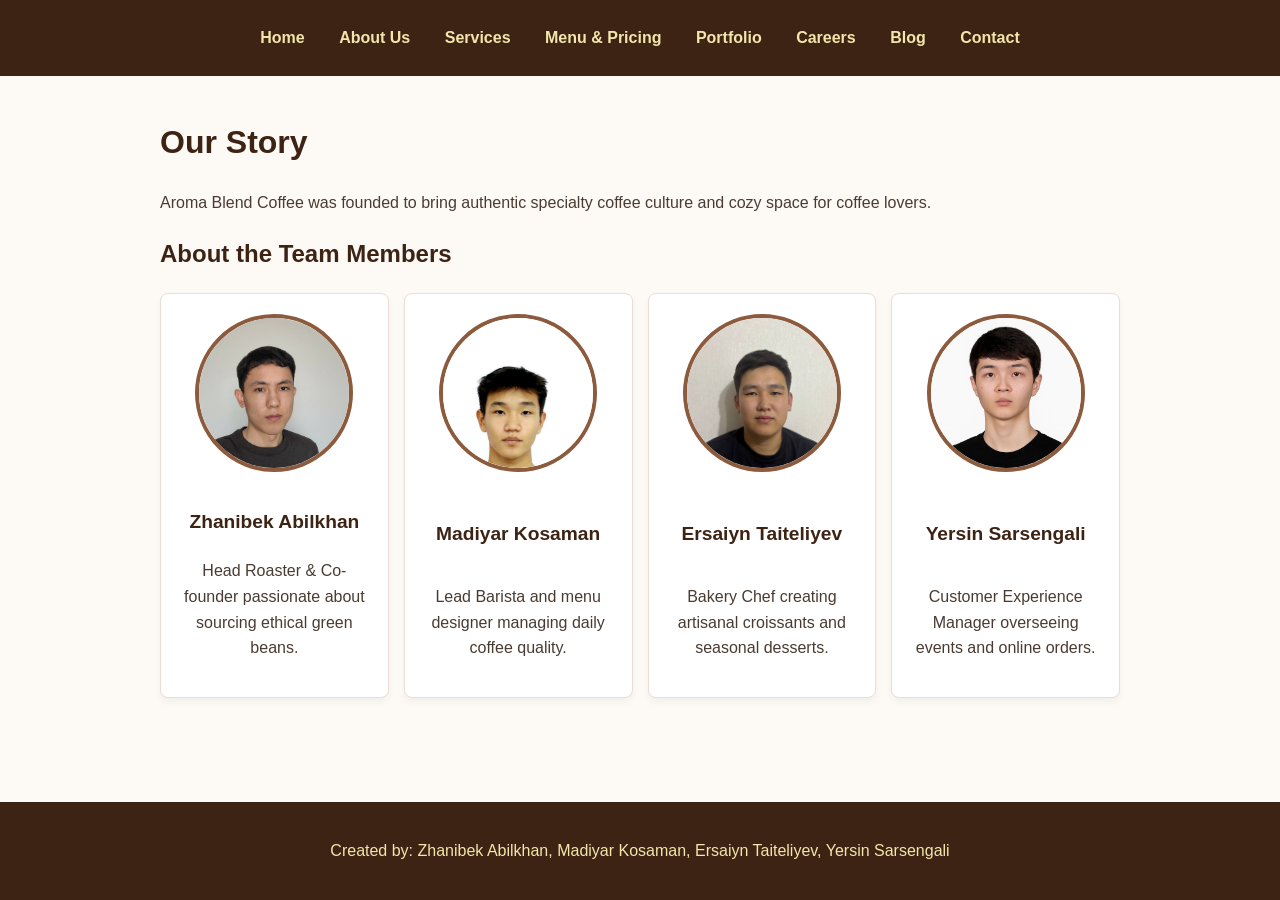
==== about.html @ 02d8d4bc "Initial commit: add project files" ====
<!DOCTYPE html>
<html lang="en">
<head>
    <!-- Assignment #1: HTML & CSS Basics | Team: Vertex | Author: Zhanibek Abilkhan -->
    <meta charset="UTF-8">
    <meta name="viewport" content="width=device-width, initial-scale=1.0">
    <title>Aroma Blend Coffee - About Us</title>
    <link rel="stylesheet" href="css/style.css">
</head>
<body>
    <header id="main-header">
        <nav class="nav-menu">
            <a href="index.html">Home</a>
            <a href="about.html">About Us</a>
            <a href="services.html">Services</a>
            <a href="pricing.html">Menu & Pricing</a>
            <a href="portfolio.html">Portfolio</a>
            <a href="careers.html">Careers</a>
            <a href="blog.html">Blog</a>
            <a href="contact.html">Contact</a>
        </nav>
    </header>

    <main>
        <h1>Our Story</h1>
        <p>Aroma Blend Coffee was founded to bring authentic specialty coffee culture and cozy space for coffee lovers.</p>

        <section class="team-section">
            <h2>About the Team Members</h2>
            <div class="team-grid">
                <article class="card">
                    <img src="img/img-124.jpg" alt="Zhanibek Abilkhan" class="profile-img">
                    <h3>Zhanibek Abilkhan</h3>
                    <p>Head Roaster & Co-founder passionate about sourcing ethical green beans.</p>
                </article>
                <article class="card">
                    <img src="img/img-123.png" alt="Madiyar Kosaman" class="profile-img">
                    <h3>Madiyar Kosaman</h3>
                    <p>Lead Barista and menu designer managing daily coffee quality.</p>
                </article>
                <article class="card">
                    <img src="img/img-122.jpg" alt="Ersaiyn Taiteliyev" class="profile-img">
                    <h3>Ersaiyn Taiteliyev</h3>
                    <p>Bakery Chef creating artisanal croissants and seasonal desserts.</p>
                </article>
                <article class="card">
                    <img src="img/img-125.JPG" alt="Yersin Sarsengali" class="profile-img">
                    <h3>Yersin Sarsengali</h3>
                    <p>Customer Experience Manager overseeing events and online orders.</p>
                </article>
            </div>
        </section>
    </main>

    <footer>
        <p>Created by: Zhanibek Abilkhan, Madiyar Kosaman, Ersaiyn Taiteliyev, Yersin Sarsengali</p>
    </footer>
</body>
</html>
---- css/style.css ----
/* 1. Element Selectors & Global Reset */
body {
    font-family: 'Segoe UI', Tahoma, Geneva, Verdana, sans-serif;
    margin: 0;
    padding: 0;
    background-color: #fdfaf6;
    color: #4a3b32;
    line-height: 1.6;
    min-height: 100vh;
    display: flex;
    flex-direction: column;
}

main {
    padding: 20px;
    max-width: 1000px;
    margin: 0 auto;
    width: 100%;
    box-sizing: border-box;
    flex: 1;
}

h1, h2, h3 {
    color: #3d2314;
}

/* 2. ID Selectors */
#main-header {
    background-color: #3d2314;
    padding: 15px 0;
    text-align: center;
}

#contact-form {
    max-width: 600px;
    margin: 20px auto;
}

/* 3. Descendant Selectors */
.nav-menu a {
    color: #f3e5ab;
    text-decoration: none;
    padding: 10px 15px;
    display: inline-block;
    font-weight: bold;
}

.nav-menu a:hover {
    background-color: #5c3722;
    color: #ffffff;
    border-radius: 4px;
}

.pricing-table th, 
.pricing-table td {
    padding: 12px 15px;
    border: 1px solid #d7c4b7;
    text-align: left;
}

.pricing-table th {
    background-color: #8c5a3c;
    color: #ffffff;
}

.team-grid .card {
    text-align: center;
    align-items: center;
}

.team-grid h3 {
    margin-bottom: 5px;
    font-size: 1.2rem;
}

/* 4. Class Selectors & Layout */
.card {
    background: #ffffff;
    border: 1px solid #e8ded5;
    border-radius: 8px;
    padding: 20px;
    box-shadow: 0 4px 6px rgba(61, 35, 20, 0.05);
    display: flex;
    flex-direction: column;
    justify-content: space-between;
}

.team-grid {
    display: grid;
    grid-template-columns: repeat(auto-fit, minmax(200px, 1fr));
    gap: 15px;
}

.portfolio-grid {
    display: grid;
    grid-template-columns: repeat(auto-fit, minmax(320px, 1fr));
    gap: 25px;
    margin-top: 25px;
}

.profile-img {
    width: 150px;
    height: 150px;
    border-radius: 50%;
    object-fit: cover;
    border: 4px solid #8c5a3c;
    margin: 0 auto 15px auto;
    display: block;
}

.project-img {
    width: 100%;
    height: 220px;
    object-fit: cover;
    border-radius: 6px;
    margin-bottom: 15px;
}

.btn {
    display: inline-block;
    padding: 10px 20px;
    background-color: #8c5a3c;
    color: #ffffff;
    text-decoration: none;
    border: none;
    border-radius: 4px;
    cursor: pointer;
}

.btn:hover {
    background-color: #5c3722;
}

.pricing-table {
    width: 100%;
    border-collapse: collapse;
    margin-top: 20px;
    background: #ffffff;
}

input[type="text"],
input[type="email"],
select,
textarea {
    width: 100%;
    padding: 8px;
    margin-top: 5px;
    border: 1px solid #c8b9ad;
    border-radius: 4px;
    box-sizing: border-box;
}

footer {
    text-align: center;
    padding: 20px;
    background-color: #3d2314;
    color: #f3e5ab;
    margin-top: 40px;
}
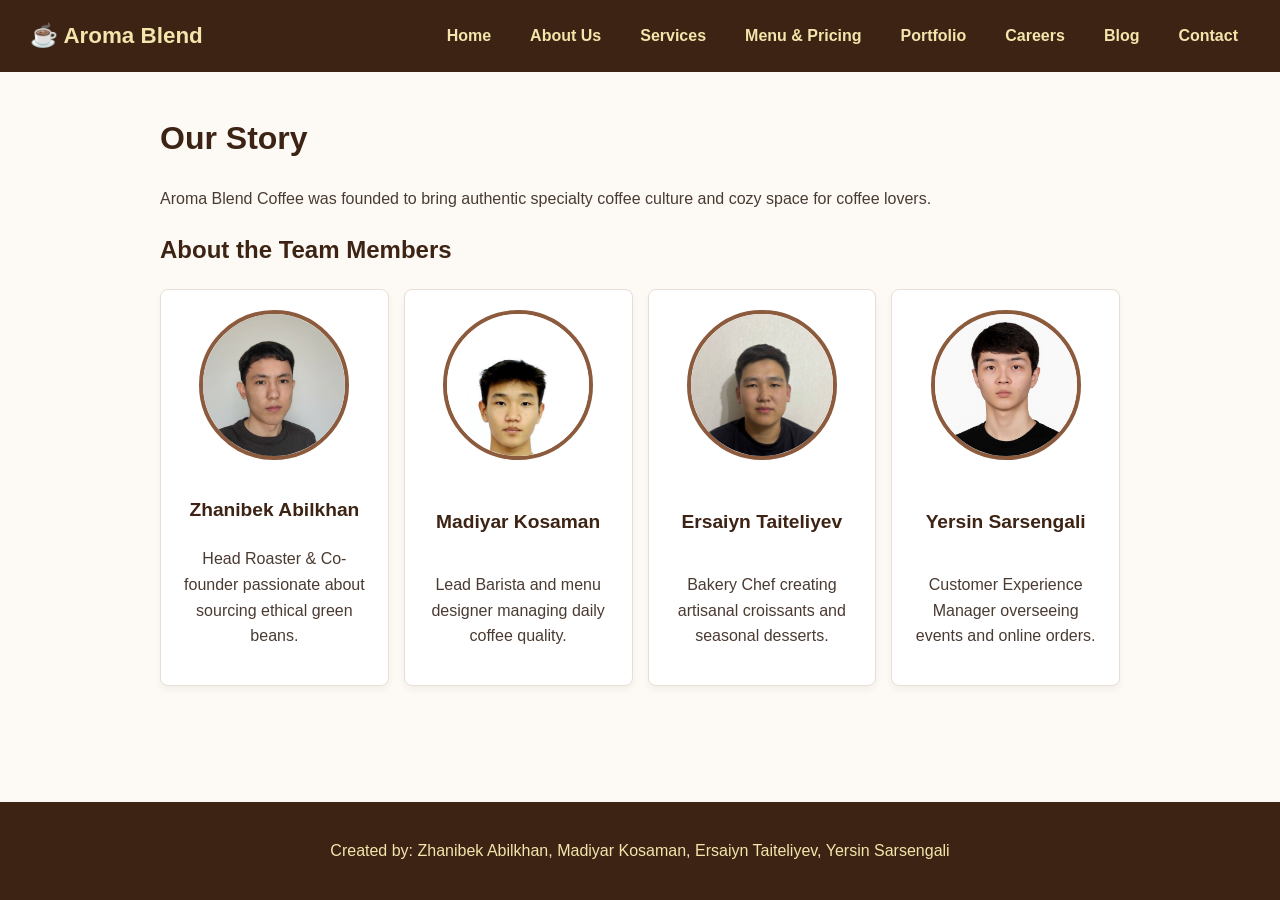
==== commit 35ad6e3c: "Complete Assignment 2: Flexbox layouts, Grid areas and image gallery" ====
--- a/about.html
+++ b/about.html
@@ -1,59 +1,62 @@
-<!DOCTYPE html>
-<html lang="en">
-<head>
-    <!-- Assignment #1: HTML & CSS Basics | Team: Vertex | Author: Zhanibek Abilkhan -->
-    <meta charset="UTF-8">
-    <meta name="viewport" content="width=device-width, initial-scale=1.0">
-    <title>Aroma Blend Coffee - About Us</title>
-    <link rel="stylesheet" href="css/style.css">
-</head>
-<body>
-    <header id="main-header">
-        <nav class="nav-menu">
-            <a href="index.html">Home</a>
-            <a href="about.html">About Us</a>
-            <a href="services.html">Services</a>
-            <a href="pricing.html">Menu & Pricing</a>
-            <a href="portfolio.html">Portfolio</a>
-            <a href="careers.html">Careers</a>
-            <a href="blog.html">Blog</a>
-            <a href="contact.html">Contact</a>
-        </nav>
-    </header>
-
-    <main>
-        <h1>Our Story</h1>
-        <p>Aroma Blend Coffee was founded to bring authentic specialty coffee culture and cozy space for coffee lovers.</p>
-
-        <section class="team-section">
-            <h2>About the Team Members</h2>
-            <div class="team-grid">
-                <article class="card">
-                    <img src="img/img-124.jpg" alt="Zhanibek Abilkhan" class="profile-img">
-                    <h3>Zhanibek Abilkhan</h3>
-                    <p>Head Roaster & Co-founder passionate about sourcing ethical green beans.</p>
-                </article>
-                <article class="card">
-                    <img src="img/img-123.png" alt="Madiyar Kosaman" class="profile-img">
-                    <h3>Madiyar Kosaman</h3>
-                    <p>Lead Barista and menu designer managing daily coffee quality.</p>
-                </article>
-                <article class="card">
-                    <img src="img/img-122.jpg" alt="Ersaiyn Taiteliyev" class="profile-img">
-                    <h3>Ersaiyn Taiteliyev</h3>
-                    <p>Bakery Chef creating artisanal croissants and seasonal desserts.</p>
-                </article>
-                <article class="card">
-                    <img src="img/img-125.JPG" alt="Yersin Sarsengali" class="profile-img">
-                    <h3>Yersin Sarsengali</h3>
-                    <p>Customer Experience Manager overseeing events and online orders.</p>
-                </article>
-            </div>
-        </section>
-    </main>
-
-    <footer>
-        <p>Created by: Zhanibek Abilkhan, Madiyar Kosaman, Ersaiyn Taiteliyev, Yersin Sarsengali</p>
-    </footer>
-</body>
-</html>
+<!DOCTYPE html>
+<html lang="en">
+<head>
+    <!-- Assignment #1: HTML & CSS Basics | Team: Vertex | Author: Zhanibek Abilkhan -->
+    <meta charset="UTF-8">
+    <meta name="viewport" content="width=device-width, initial-scale=1.0">
+    <title>Aroma Blend Coffee - About Us</title>
+    <link rel="stylesheet" href="css/style.css">
+</head>
+<body>
+    <header id="main-header">
+        <a href="index.html" class="logo">
+            <span>☕ Aroma Blend</span>
+        </a>
+        <nav class="nav-menu">
+            <a href="index.html">Home</a>
+            <a href="about.html">About Us</a>
+            <a href="services.html">Services</a>
+            <a href="pricing.html">Menu & Pricing</a>
+            <a href="portfolio.html">Portfolio</a>
+            <a href="careers.html">Careers</a>
+            <a href="blog.html">Blog</a>
+            <a href="contact.html">Contact</a>
+        </nav>
+    </header>
+
+    <main>
+        <h1>Our Story</h1>
+        <p>Aroma Blend Coffee was founded to bring authentic specialty coffee culture and cozy space for coffee lovers.</p>
+
+        <section class="team-section">
+            <h2>About the Team Members</h2>
+            <div class="team-grid">
+                <article class="card">
+                    <img src="img/img-124.jpg" alt="Zhanibek Abilkhan" class="profile-img">
+                    <h3>Zhanibek Abilkhan</h3>
+                    <p>Head Roaster & Co-founder passionate about sourcing ethical green beans.</p>
+                </article>
+                <article class="card">
+                    <img src="img/img-123.png" alt="Madiyar Kosaman" class="profile-img">
+                    <h3>Madiyar Kosaman</h3>
+                    <p>Lead Barista and menu designer managing daily coffee quality.</p>
+                </article>
+                <article class="card">
+                    <img src="img/img-122.jpg" alt="Ersaiyn Taiteliyev" class="profile-img">
+                    <h3>Ersaiyn Taiteliyev</h3>
+                    <p>Bakery Chef creating artisanal croissants and seasonal desserts.</p>
+                </article>
+                <article class="card">
+                    <img src="img/img-125.JPG" alt="Yersin Sarsengali" class="profile-img">
+                    <h3>Yersin Sarsengali</h3>
+                    <p>Customer Experience Manager overseeing events and online orders.</p>
+                </article>
+            </div>
+        </section>
+    </main>
+
+    <footer>
+        <p>Created by: Zhanibek Abilkhan, Madiyar Kosaman, Ersaiyn Taiteliyev, Yersin Sarsengali</p>
+    </footer>
+</body>
+</html>
--- a/css/style.css
+++ b/css/style.css
@@ -1,159 +1,348 @@
-/* 1. Element Selectors & Global Reset */
-body {
-    font-family: 'Segoe UI', Tahoma, Geneva, Verdana, sans-serif;
-    margin: 0;
-    padding: 0;
-    background-color: #fdfaf6;
-    color: #4a3b32;
-    line-height: 1.6;
-    min-height: 100vh;
-    display: flex;
-    flex-direction: column;
-}
-
-main {
-    padding: 20px;
-    max-width: 1000px;
-    margin: 0 auto;
-    width: 100%;
-    box-sizing: border-box;
-    flex: 1;
-}
-
-h1, h2, h3 {
-    color: #3d2314;
-}
-
-/* 2. ID Selectors */
-#main-header {
-    background-color: #3d2314;
-    padding: 15px 0;
-    text-align: center;
-}
-
-#contact-form {
-    max-width: 600px;
-    margin: 20px auto;
-}
-
-/* 3. Descendant Selectors */
-.nav-menu a {
-    color: #f3e5ab;
-    text-decoration: none;
-    padding: 10px 15px;
-    display: inline-block;
-    font-weight: bold;
-}
-
-.nav-menu a:hover {
-    background-color: #5c3722;
-    color: #ffffff;
-    border-radius: 4px;
-}
-
-.pricing-table th, 
-.pricing-table td {
-    padding: 12px 15px;
-    border: 1px solid #d7c4b7;
-    text-align: left;
-}
-
-.pricing-table th {
-    background-color: #8c5a3c;
-    color: #ffffff;
-}
-
-.team-grid .card {
-    text-align: center;
-    align-items: center;
-}
-
-.team-grid h3 {
-    margin-bottom: 5px;
-    font-size: 1.2rem;
-}
-
-/* 4. Class Selectors & Layout */
-.card {
-    background: #ffffff;
-    border: 1px solid #e8ded5;
-    border-radius: 8px;
-    padding: 20px;
-    box-shadow: 0 4px 6px rgba(61, 35, 20, 0.05);
-    display: flex;
-    flex-direction: column;
-    justify-content: space-between;
-}
-
-.team-grid {
-    display: grid;
-    grid-template-columns: repeat(auto-fit, minmax(200px, 1fr));
-    gap: 15px;
-}
-
-.portfolio-grid {
-    display: grid;
-    grid-template-columns: repeat(auto-fit, minmax(320px, 1fr));
-    gap: 25px;
-    margin-top: 25px;
-}
-
-.profile-img {
-    width: 150px;
-    height: 150px;
-    border-radius: 50%;
-    object-fit: cover;
-    border: 4px solid #8c5a3c;
-    margin: 0 auto 15px auto;
-    display: block;
-}
-
-.project-img {
-    width: 100%;
-    height: 220px;
-    object-fit: cover;
-    border-radius: 6px;
-    margin-bottom: 15px;
-}
-
-.btn {
-    display: inline-block;
-    padding: 10px 20px;
-    background-color: #8c5a3c;
-    color: #ffffff;
-    text-decoration: none;
-    border: none;
-    border-radius: 4px;
-    cursor: pointer;
-}
-
-.btn:hover {
-    background-color: #5c3722;
-}
-
-.pricing-table {
-    width: 100%;
-    border-collapse: collapse;
-    margin-top: 20px;
-    background: #ffffff;
-}
-
-input[type="text"],
-input[type="email"],
-select,
-textarea {
-    width: 100%;
-    padding: 8px;
-    margin-top: 5px;
-    border: 1px solid #c8b9ad;
-    border-radius: 4px;
-    box-sizing: border-box;
-}
-
-footer {
-    text-align: center;
-    padding: 20px;
-    background-color: #3d2314;
-    color: #f3e5ab;
-    margin-top: 40px;
+/* Global Reset & Typography */
+* {
+    box-sizing: border-box;
+}
+
+body {
+    font-family: 'Segoe UI', Tahoma, Geneva, Verdana, sans-serif;
+    margin: 0;
+    padding: 0;
+    background-color: #fdfaf6;
+    color: #4a3b32;
+    line-height: 1.6;
+    min-height: 100vh;
+    display: flex;
+    flex-direction: column;
+}
+
+main {
+    padding: 20px;
+    max-width: 1000px;
+    margin: 0 auto;
+    width: 100%;
+    flex: 1;
+}
+
+h1, h2, h3 {
+    color: #3d2314;
+}
+
+/* Flexbox Navigation Bar (Task 1) */
+#main-header {
+    display: flex;
+    justify-content: space-between;
+    align-items: center;
+    padding: 15px 30px;
+    background-color: #3d2314;
+    flex-wrap: wrap;
+}
+
+.logo {
+    display: flex;
+    align-items: center;
+    gap: 10px;
+    color: #f3e5ab;
+    font-size: 1.4rem;
+    font-weight: bold;
+    text-decoration: none;
+}
+
+.nav-menu {
+    display: flex;
+    align-items: center;
+    gap: 15px;
+    list-style: none;
+    margin: 0;
+    padding: 0;
+}
+
+.nav-menu a {
+    color: #f3e5ab;
+    text-decoration: none;
+    padding: 8px 12px;
+    font-weight: 600;
+    border-radius: 4px;
+    transition: background-color 0.3s ease, color 0.3s ease;
+}
+
+.nav-menu a:hover {
+    background-color: #5c3722;
+    color: #ffffff;
+}
+
+/* Flexbox Card Row (Task 2) */
+.flex-card-container {
+    display: flex;
+    flex-direction: row;
+    gap: 20px;
+    margin: 30px 0;
+    align-items: stretch;
+}
+
+.flex-card {
+    flex: 1;
+    background: #ffffff;
+    border: 1px solid #e8ded5;
+    border-radius: 8px;
+    padding: 20px;
+    box-shadow: 0 4px 6px rgba(61, 35, 20, 0.05);
+    display: flex;
+    flex-direction: column;
+    justify-content: space-between;
+    transition: transform 0.3s ease, box-shadow 0.3s ease;
+}
+
+.flex-card:hover {
+    transform: translateY(-8px);
+    box-shadow: 0 12px 20px rgba(61, 35, 20, 0.15);
+}
+
+.flex-card img {
+    width: 100%;
+    height: 180px;
+    object-fit: cover;
+    border-radius: 6px;
+    margin-bottom: 12px;
+}
+
+.flex-card h3 {
+    margin-bottom: 8px;
+    color: #3d2314;
+}
+
+.flex-card p {
+    font-size: 0.95rem;
+    margin-bottom: 15px;
+    flex-grow: 1;
+}
+
+/* Grid Layouts */
+.team-grid {
+    display: grid;
+    grid-template-columns: repeat(auto-fit, minmax(200px, 1fr));
+    gap: 15px;
+}
+
+.team-grid .card {
+    text-align: center;
+    align-items: center;
+}
+
+.team-grid h3 {
+    margin-bottom: 5px;
+    font-size: 1.2rem;
+}
+
+.portfolio-grid {
+    display: grid;
+    grid-template-columns: repeat(auto-fit, minmax(320px, 1fr));
+    gap: 25px;
+    margin-top: 25px;
+}
+
+/* Shared Components */
+.card {
+    background: #ffffff;
+    border: 1px solid #e8ded5;
+    border-radius: 8px;
+    padding: 20px;
+    box-shadow: 0 4px 6px rgba(61, 35, 20, 0.05);
+    display: flex;
+    flex-direction: column;
+    justify-content: space-between;
+}
+
+.profile-img {
+    width: 150px;
+    height: 150px;
+    border-radius: 50%;
+    object-fit: cover;
+    border: 4px solid #8c5a3c;
+    margin: 0 auto 15px auto;
+    display: block;
+}
+
+.project-img {
+    width: 100%;
+    height: 220px;
+    object-fit: cover;
+    border-radius: 6px;
+    margin-bottom: 15px;
+}
+
+.btn {
+    display: inline-block;
+    padding: 10px 20px;
+    background-color: #8c5a3c;
+    color: #ffffff;
+    text-decoration: none;
+    border: none;
+    border-radius: 4px;
+    cursor: pointer;
+    transition: background-color 0.3s ease;
+}
+
+.btn:hover {
+    background-color: #5c3722;
+}
+
+/* Tables & Forms */
+.pricing-table {
+    width: 100%;
+    border-collapse: collapse;
+    margin-top: 20px;
+    background: #ffffff;
+}
+
+.pricing-table th, 
+.pricing-table td {
+    padding: 12px 15px;
+    border: 1px solid #d7c4b7;
+    text-align: left;
+}
+
+.pricing-table th {
+    background-color: #8c5a3c;
+    color: #ffffff;
+}
+
+#contact-form {
+    max-width: 600px;
+    margin: 20px auto;
+}
+
+input[type="text"],
+input[type="email"],
+select,
+textarea {
+    width: 100%;
+    padding: 8px;
+    margin-top: 5px;
+    border: 1px solid #c8b9ad;
+    border-radius: 4px;
+}
+
+/* Footer */
+footer {
+    text-align: center;
+    padding: 20px;
+    background-color: #3d2314;
+    color: #f3e5ab;
+    margin-top: 40px;
+}
+
+/* Page Layout with Grid Areas (Blog Page) */
+.grid-layout-container {
+    display: grid;
+    grid-template-columns: 260px 1fr;
+    grid-template-rows: auto 1fr auto;
+    grid-template-areas:
+        "header  header"
+        "sidebar content"
+        "footer  footer";
+    min-height: 100vh;
+    gap: 20px;
+    background-color: #fdfaf6;
+}
+
+.area-header  { grid-area: header; }
+.area-sidebar { 
+    grid-area: sidebar; 
+    padding-left: 30px;
+}
+.area-content { 
+    grid-area: content; 
+    padding-right: 30px;
+}
+.area-footer  { grid-area: footer; }
+
+.sidebar-box {
+    background: #ffffff;
+    border: 1px solid #e8ded5;
+    border-radius: 8px;
+    padding: 20px;
+    margin-bottom: 20px;
+    box-shadow: 0 4px 6px rgba(61, 35, 20, 0.05);
+}
+
+.sidebar-box ul {
+    list-style: none;
+    padding: 0;
+    margin: 10px 0 0 0;
+}
+
+.sidebar-box li {
+    padding: 8px 0;
+    border-bottom: 1px dashed #e8ded5;
+}
+
+.sidebar-box a {
+    color: #8c5a3c;
+    text-decoration: none;
+    font-weight: 600;
+}
+
+.sidebar-box a:hover {
+    color: #3d2314;
+}
+
+/* Image Gallery (3x3 Grid with Hover Caption Overlay) */
+.gallery-grid {
+    display: grid;
+    grid-template-columns: repeat(3, 1fr); 
+    gap: 20px;
+    margin: 30px 0;
+}
+
+.gallery-item {
+    position: relative;
+    overflow: hidden;
+    border-radius: 8px;
+    height: 250px;
+    box-shadow: 0 4px 6px rgba(61, 35, 20, 0.08);
+}
+
+.gallery-item img {
+    width: 100%;
+    height: 100%;
+    object-fit: cover;
+    display: block;
+    transition: transform 0.4s ease;
+}
+
+.gallery-overlay {
+    position: absolute;
+    top: 0;
+    left: 0;
+    width: 100%;
+    height: 100%;
+    background: rgba(61, 35, 20, 0.85);
+    color: #ffffff;
+    display: flex;
+    flex-direction: column;
+    justify-content: center;
+    align-items: center;
+    text-align: center;
+    padding: 20px;
+    opacity: 0;
+    transition: opacity 0.3s ease;
+}
+
+.gallery-overlay h4 {
+    color: #f3e5ab;
+    margin-bottom: 8px;
+    font-size: 1.2rem;
+}
+
+.gallery-overlay p {
+    font-size: 0.9rem;
+    margin: 0;
+}
+
+.gallery-item:hover img {
+    transform: scale(1.08);
+}
+
+.gallery-item:hover .gallery-overlay {
+    opacity: 1;
 }
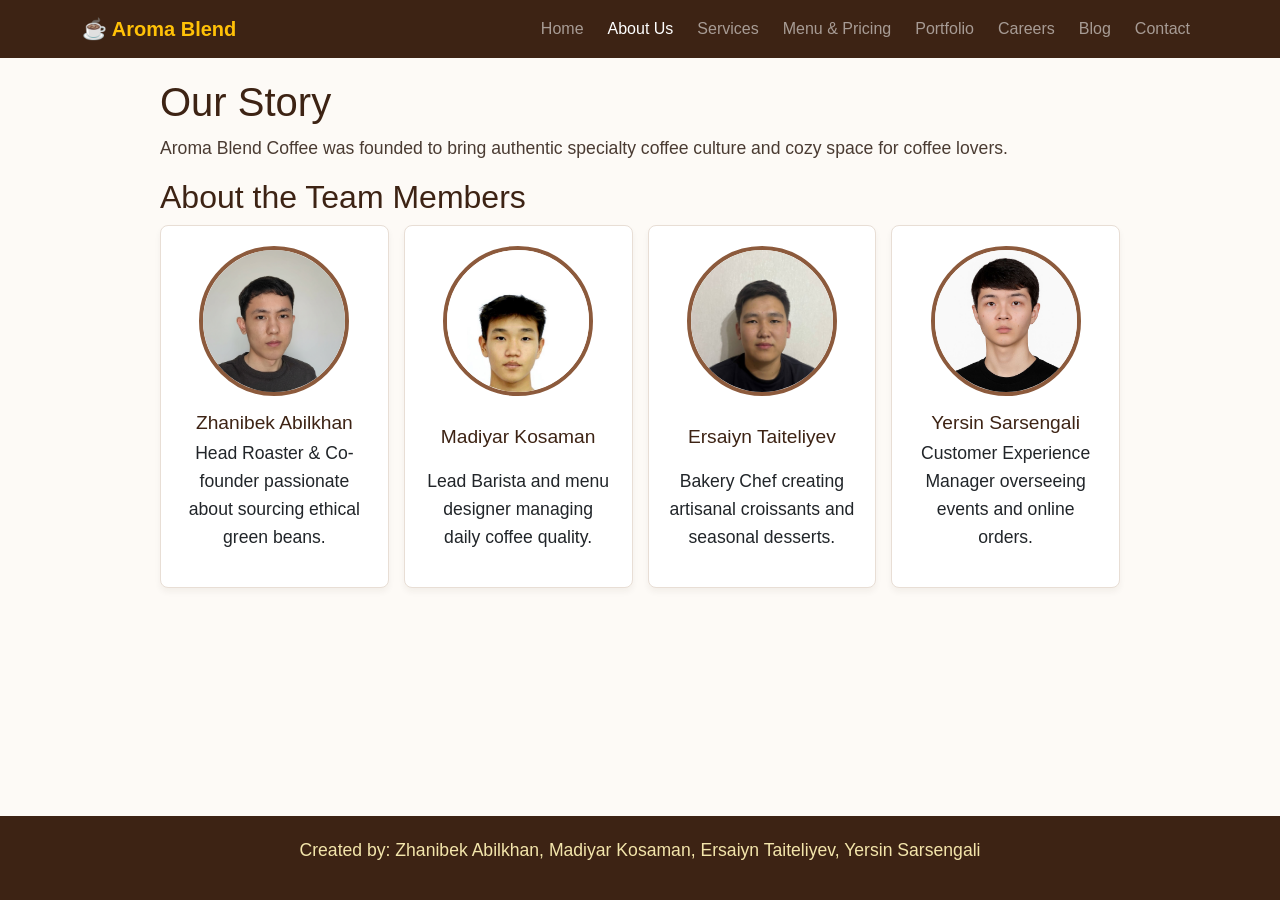
==== commit 53dc792e: "Complete Assignment 3: Media queries, Bootstrap navbar, 12-col grid, carousel and form" ====
--- a/about.html
+++ b/about.html
@@ -5,22 +5,37 @@
     <meta charset="UTF-8">
     <meta name="viewport" content="width=device-width, initial-scale=1.0">
     <title>Aroma Blend Coffee - About Us</title>
+    <link href="https://cdn.jsdelivr.net/npm/bootstrap@5.3.3/dist/css/bootstrap.min.css" rel="stylesheet">
     <link rel="stylesheet" href="css/style.css">
 </head>
 <body>
-    <header id="main-header">
-        <a href="index.html" class="logo">
-            <span>☕ Aroma Blend</span>
-        </a>
-        <nav class="nav-menu">
-            <a href="index.html">Home</a>
-            <a href="about.html">About Us</a>
-            <a href="services.html">Services</a>
-            <a href="pricing.html">Menu & Pricing</a>
-            <a href="portfolio.html">Portfolio</a>
-            <a href="careers.html">Careers</a>
-            <a href="blog.html">Blog</a>
-            <a href="contact.html">Contact</a>
+    <header>
+        <nav class="navbar navbar-expand-lg navbar-dark" style="background-color: #3d2314;">
+            <div class="container">
+                <!-- Logo -->
+                <a class="navbar-brand fw-bold text-warning" href="index.html">
+                    ☕ Aroma Blend
+                </a>
+
+                <!-- Hamburger Toggler Button (Mobile) -->
+                <button class="navbar-toggler" type="button" data-bs-toggle="collapse" data-bs-target="#navbarNav" aria-controls="navbarNav" aria-expanded="false" aria-label="Toggle navigation">
+                    <span class="navbar-toggler-icon"></span>
+                </button>
+
+                <!-- Navbar Links -->
+                <div class="collapse navbar-collapse justify-content-end" id="navbarNav">
+                    <ul class="navbar-nav gap-2">
+                        <li class="nav-item"><a class="nav-link" href="index.html">Home</a></li>
+                        <li class="nav-item"><a class="nav-link active" href="about.html">About Us</a></li>
+                        <li class="nav-item"><a class="nav-link" href="services.html">Services</a></li>
+                        <li class="nav-item"><a class="nav-link" href="pricing.html">Menu & Pricing</a></li>
+                        <li class="nav-item"><a class="nav-link" href="portfolio.html">Portfolio</a></li>
+                        <li class="nav-item"><a class="nav-link" href="careers.html">Careers</a></li>
+                        <li class="nav-item"><a class="nav-link" href="blog.html">Blog</a></li>
+                        <li class="nav-item"><a class="nav-link" href="contact.html">Contact</a></li>
+                    </ul>
+                </div>
+            </div>
         </nav>
     </header>
 
@@ -58,5 +73,6 @@
     <footer>
         <p>Created by: Zhanibek Abilkhan, Madiyar Kosaman, Ersaiyn Taiteliyev, Yersin Sarsengali</p>
     </footer>
+    <script src="https://cdn.jsdelivr.net/npm/bootstrap@5.3.3/dist/js/bootstrap.bundle.min.js"></script>
 </body>
 </html>
--- a/css/style.css
+++ b/css/style.css
@@ -73,14 +73,13 @@
 /* Flexbox Card Row (Task 2) */
 .flex-card-container {
     display: flex;
-    flex-direction: row;
+    flex-wrap: wrap;
     gap: 20px;
     margin: 30px 0;
-    align-items: stretch;
 }
 
 .flex-card {
-    flex: 1;
+    flex: 1 1 calc(33.333% - 20px);
     background: #ffffff;
     border: 1px solid #e8ded5;
     border-radius: 8px;
@@ -114,6 +113,18 @@
     font-size: 0.95rem;
     margin-bottom: 15px;
     flex-grow: 1;
+}
+
+@media (max-width: 991px) {
+    .flex-card {
+        flex: 1 1 calc(50% - 20px);
+    }
+}
+
+@media (max-width: 575px) {
+    .flex-card {
+        flex: 1 1 100%;
+    }
 }
 
 /* Grid Layouts */
@@ -235,17 +246,39 @@
 .grid-layout-container {
     display: grid;
     grid-template-columns: 260px 1fr;
-    grid-template-rows: auto 1fr auto;
+    grid-template-rows: auto 1fr auto; 
     grid-template-areas:
         "header  header"
         "sidebar content"
         "footer  footer";
-    min-height: 100vh;
+    min-height: 100vh; 
+    flex: 1;
+    width: 100%;
     gap: 20px;
     background-color: #fdfaf6;
 }
 
-.area-header  { grid-area: header; }
+@media (max-width: 768px) {
+    .grid-layout-container {
+        grid-template-columns: 1fr; 
+        grid-template-areas:
+            "header"
+            "sidebar"
+            "content"
+            "footer";
+        gap: 15px;
+    }
+    
+    .area-sidebar, 
+    .area-content {
+        padding: 0 15px;
+    }
+}
+
+.area-header  { 
+    grid-area: header;
+    grid-column: 1 / -1;
+}
 .area-sidebar { 
     grid-area: sidebar; 
     padding-left: 30px;
@@ -254,7 +287,11 @@
     grid-area: content; 
     padding-right: 30px;
 }
-.area-footer  { grid-area: footer; }
+.area-footer  {
+    grid-area: footer;
+    margin-top: auto;
+    width: 100%;
+}
 
 .sidebar-box {
     background: #ffffff;
@@ -294,6 +331,21 @@
     margin: 30px 0;
 }
 
+@media (max-width: 768px) {
+    .gallery-grid {
+        grid-template-columns: repeat(2, 1fr); /* 2 колонки на планшете */
+    }
+}
+
+@media (max-width: 575px) {
+    .gallery-grid {
+        grid-template-columns: 1fr; /* 1 колонка на телефоне */
+    }
+    .gallery-item {
+        height: 220px;
+    }
+}
+
 .gallery-item {
     position: relative;
     overflow: hidden;
@@ -345,4 +397,82 @@
 
 .gallery-item:hover .gallery-overlay {
     opacity: 1;
+}
+
+/* ASSIGNMENT 3: PART 1 - PURE CSS MEDIA QUERIES */
+/* Task 1: Responsive Typography */
+h1 {
+    font-size: 2.5rem; /* Desktop size */
+}
+p {
+    font-size: 1.1rem;
+}
+
+/* Tablet (max-width: 991px) */
+@media (max-width: 991px) {
+    h1 {
+        font-size: 2rem; /* Medium font on tablet */
+    }
+    p {
+        font-size: 1rem;
+    }
+}
+
+/* Mobile (max-width: 575px) */
+@media (max-width: 575px) {
+    h1 {
+        font-size: 1.5rem; /* Small font on mobile */
+    }
+    p {
+        font-size: 0.9rem;
+    }
+}
+
+/* Task 2: Pure CSS Responsive Card Group (3 -> 2 -> 1) */
+.mq-card-group {
+    display: flex;
+    flex-wrap: wrap;
+    gap: 20px;
+    margin: 30px 0;
+}
+
+/* Desktop: 3 cards side by side */
+.mq-card {
+    flex: 0 0 calc(33.333% - 14px);
+    background: #ffffff;
+    border: 1px solid #e8ded5;
+    border-radius: 8px;
+    padding: 20px;
+    box-shadow: 0 4px 6px rgba(0,0,0,0.05);
+}
+
+/* Tablet: 2 cards in a row */
+@media (max-width: 991px) {
+    .mq-card {
+        flex: 0 0 calc(50% - 10px);
+    }
+}
+
+/* Mobile: stacked vertically (1 card per row) */
+@media (max-width: 575px) {
+    .mq-card {
+        flex: 0 0 100%;
+    }
+}
+
+footer {
+    margin-top: auto;
+    width: 100%;
+}
+
+/* Fix for Bootstrap Input Groups */
+.input-group .form-control,
+.input-group-text {
+    margin-top: 0 !important;
+    border-color: #c8b9ad;
+    height: 48px;
+}
+
+.input-group-text {
+    background-color: #f7f1e5 !important;
 }
